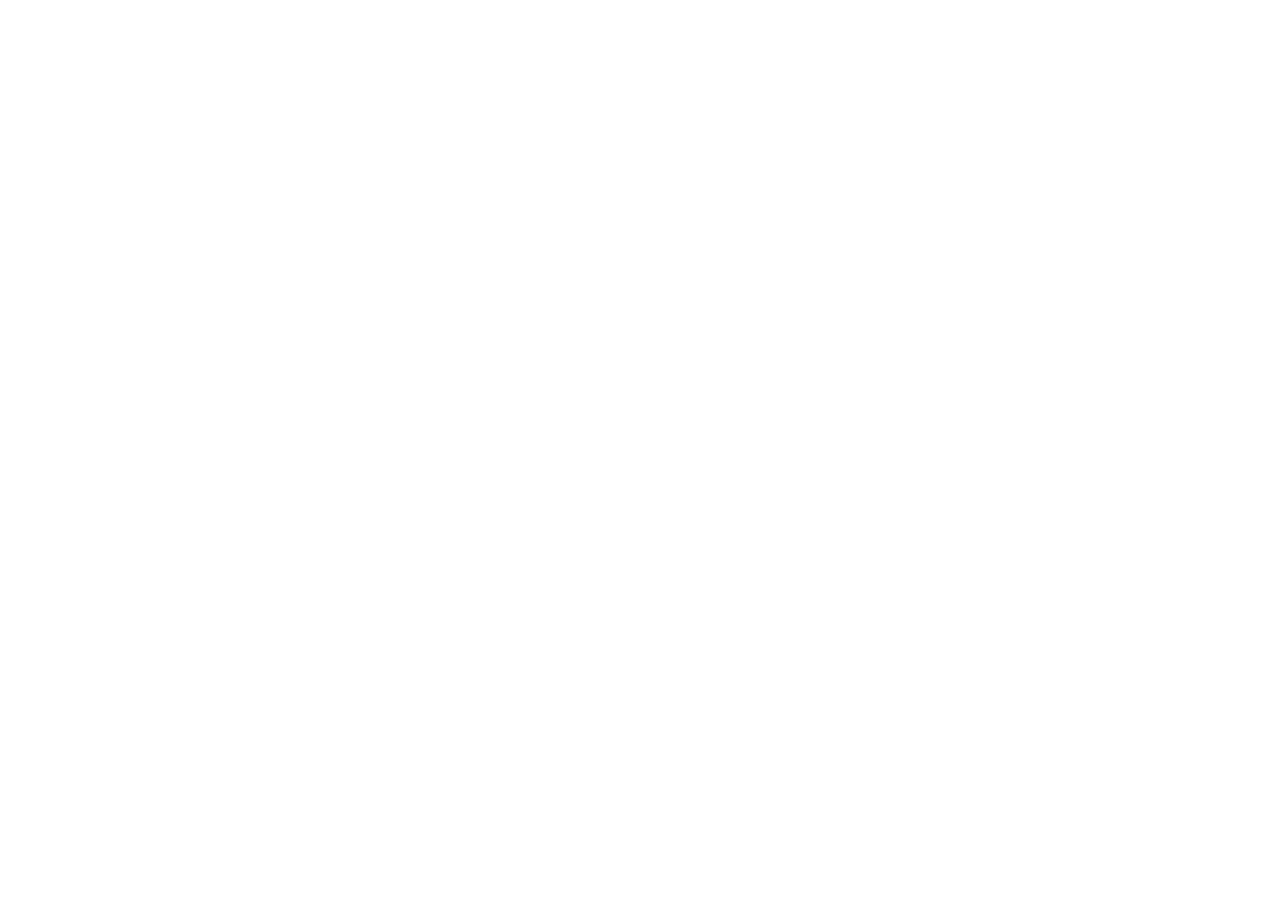
==== index.html @ 10226016 "feat: cria a página HTML principal" ====
<!DOCTYPE html>
<html lang="pt-br">
<head>
    <meta charset="UTF-8">
    <meta name="viewport" content="width=device-width, initial-scale=1.0">
    <title>Projeto Social</title>
    <link rel="stylesheet" href="style.css">
    <link rel="shortcut icon" href="favicon.ico" type="image/x-icon">
</head>
<body>
    
</body>
</html>
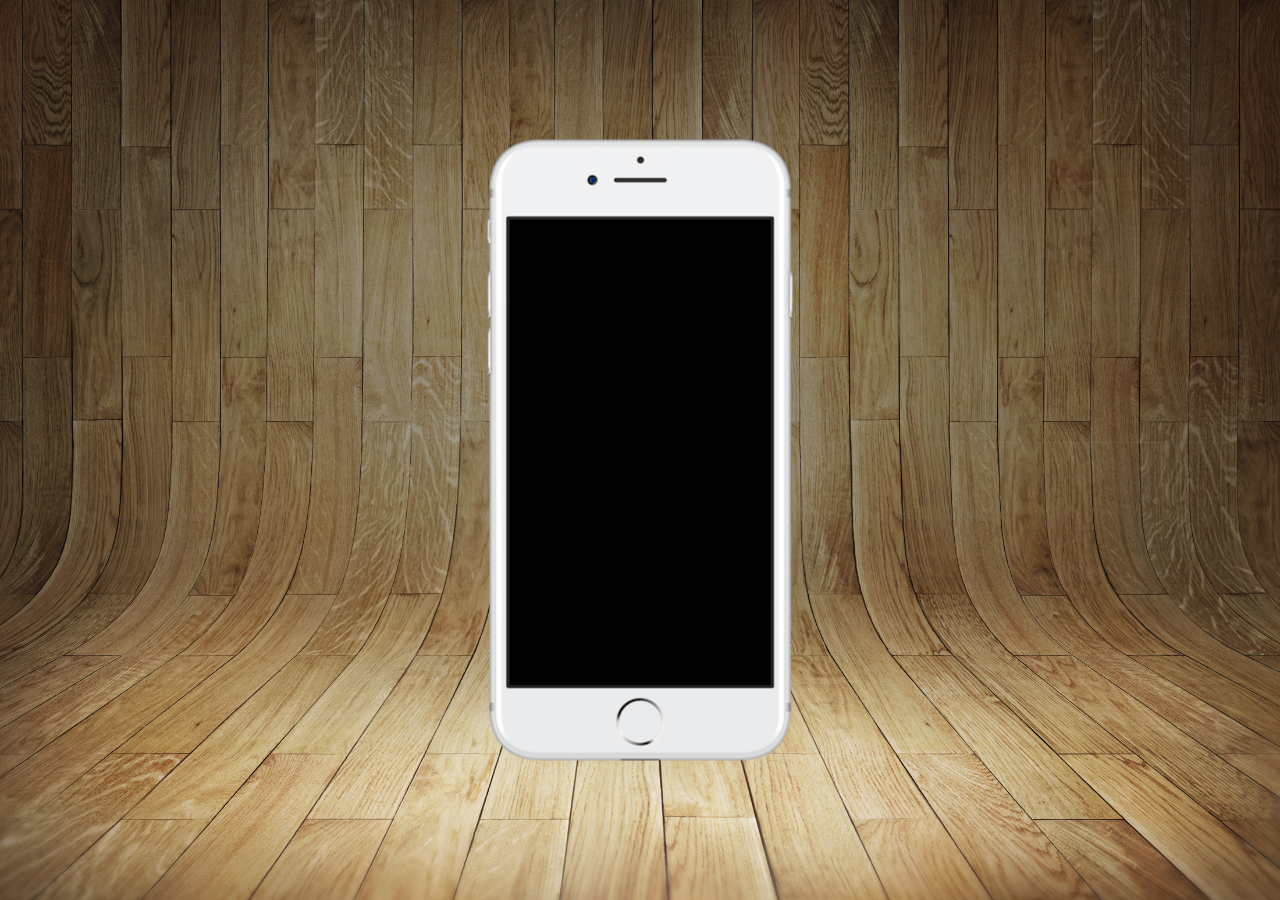
==== commit f229b7aa: "style: cria estrutura na folha de estilos" ====
--- a/index.html
+++ b/index.html
@@ -3,11 +3,21 @@
 <head>
     <meta charset="UTF-8">
     <meta name="viewport" content="width=device-width, initial-scale=1.0">
-    <title>Projeto Social</title>
-    <link rel="stylesheet" href="style.css">
+    <title>Projeto Social</title>    
     <link rel="shortcut icon" href="favicon.ico" type="image/x-icon">
+    <link rel="stylesheet" href="estilos/style.css">
 </head>
 <body>
-    
+    <main>
+
+        <section id="telefone">
+
+        </section>
+
+        <section id="redes-sociais">
+
+        </section>
+
+    </main>
 </body>
 </html>
--- a/estilos/style.css
+++ b/estilos/style.css
@@ -0,0 +1,35 @@
+@charset "UTF-8";
+
+* {
+    margin: 0;
+    padding: 0;
+    font-family: Arial, Helvetica, sans-serif;
+}
+
+html, body {
+    width: 100vw;
+    height: 100vh;
+    background-color: black;
+}
+
+body {
+    background: url("../imagens/fundo-madeira.jpg") no-repeat top center;
+    background-size: cover;
+    background-attachment: fixed;
+}
+
+main {
+    position: relative;
+    height: 100vh;    
+}
+
+section#telefone {    
+    position: absolute;
+    top: 50%;
+    left: 50%;
+    transform: translate(-50%, -50%);
+    width: 311px;
+    height: 627px;
+    background: url("../imagens/frame-iphone.png") no-repeat;
+}
+
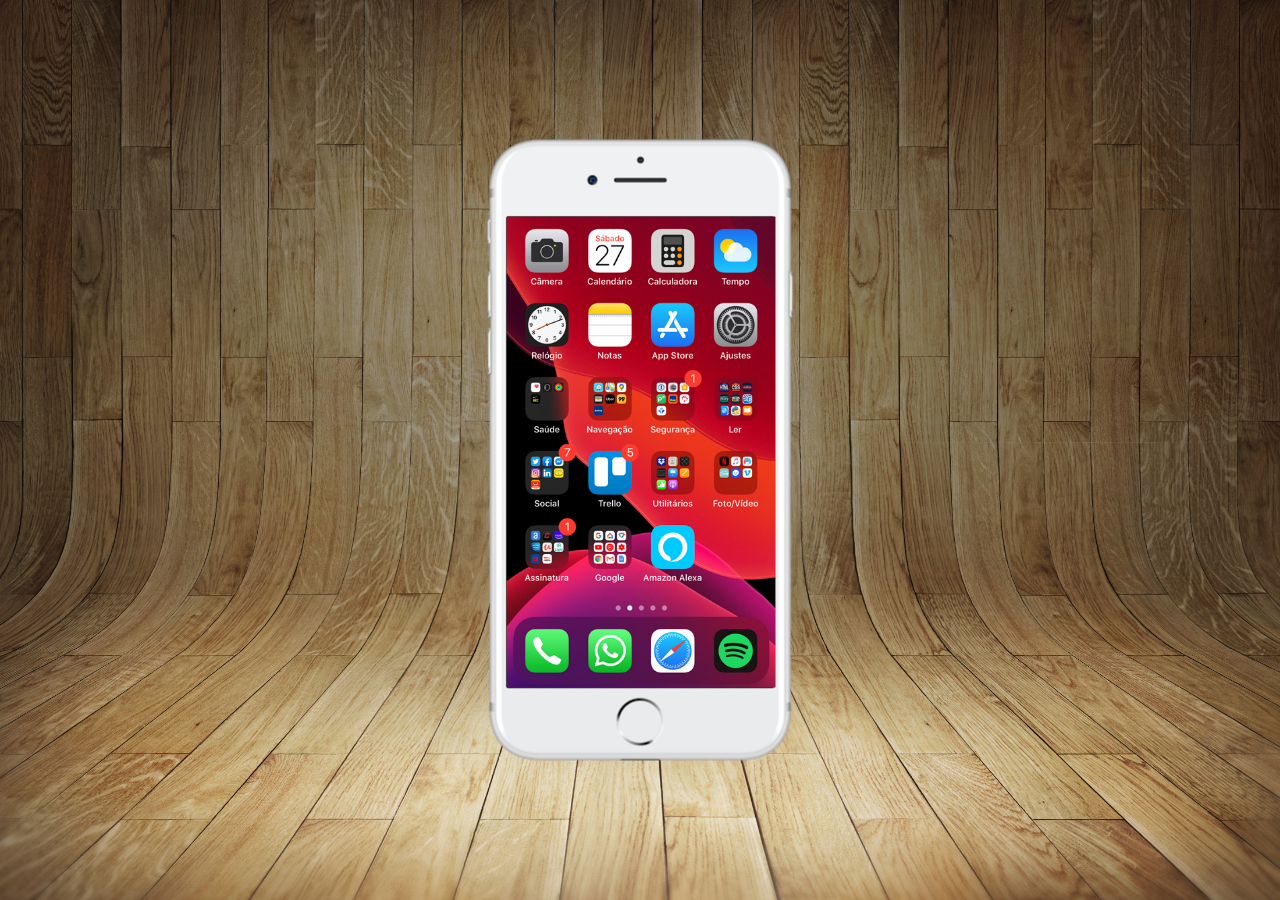
==== commit adc003ae: "feat: cria a tela home.html" ====
--- a/index.html
+++ b/index.html
@@ -11,7 +11,7 @@
     <main>
 
         <section id="telefone">
-
+            <iframe src="home.html" name="tela" id="tela" frameborder="0"></iframe>
         </section>
 
         <section id="redes-sociais">
--- a/estilos/style.css
+++ b/estilos/style.css
@@ -33,3 +33,10 @@
     background: url("../imagens/frame-iphone.png") no-repeat;
 }
 
+iframe#tela {
+    position: relative;
+    top: 80px;
+    left: 22px;
+    width: 269px;
+    height: 471px;
+}
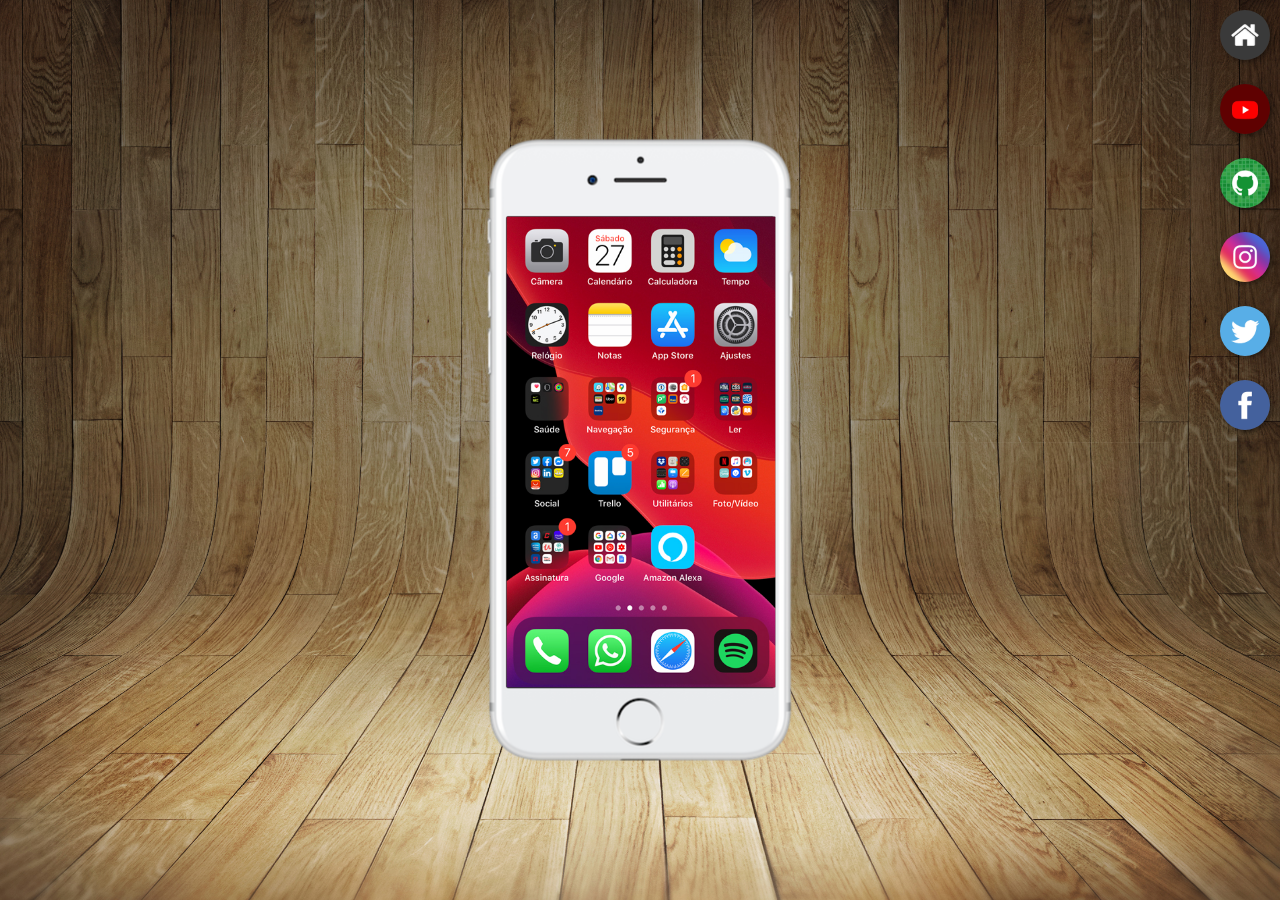
==== commit ba748f48: "style: cria botoes na lateral do index.html e estiliza" ====
--- a/index.html
+++ b/index.html
@@ -11,11 +11,18 @@
     <main>
 
         <section id="telefone">
-            <iframe src="home.html" name="tela" id="tela" frameborder="0"></iframe>
+            <iframe src="home.html" name="tela" id="tela" frameborder="0">
+                Seu navegador não é compatível com isso.
+            </iframe>
         </section>
 
         <section id="redes-sociais">
-
+            <a href="#" target="tela"><img src="imagens/logo-home.jpg" alt="Home"></a>
+            <a href="#" target="tela"><img src="imagens/logo-youtube.jpg" alt="YouTube"></a>
+            <a href="#" target="tela"><img src="imagens/logo-github.jpg" alt="GitHub"></a>
+            <a href="#" target="tela"><img src="imagens/logo-instagram.jpg" alt="Instagram"></a>
+            <a href="#" target="tela"><img src="imagens/logo-twitter.jpg" alt="Twitter"></a>
+            <a href="#" target="tela"><img src="imagens/logo-facebook.jpg" alt="Facebook"></a>
         </section>
 
     </main>
--- a/estilos/style.css
+++ b/estilos/style.css
@@ -39,4 +39,26 @@
     left: 22px;
     width: 269px;
     height: 471px;
+}
+
+section#redes-sociais {
+    display: flex;
+    flex-direction: column;
+    justify-content: flex-end;
+    align-items: flex-end;
+}
+
+section#redes-sociais img {
+    width: 50px;
+    margin: 10px;
+    border-radius: 50%;
+    box-shadow: 2px 2px 5px rgba(0, 0, 0, 0.418);
+    box-sizing: border-box;
+}
+
+section#redes-sociais a:hover {
+    border: 2px solid rgba(255, 255, 255, 0.636);
+    transform: translate(-3px, -3px);
+    box-shadow: 5px 5px 10px rgba(0, 0, 0, 0.616);
+    transition: tranform 0.3s, border 1s;
 }
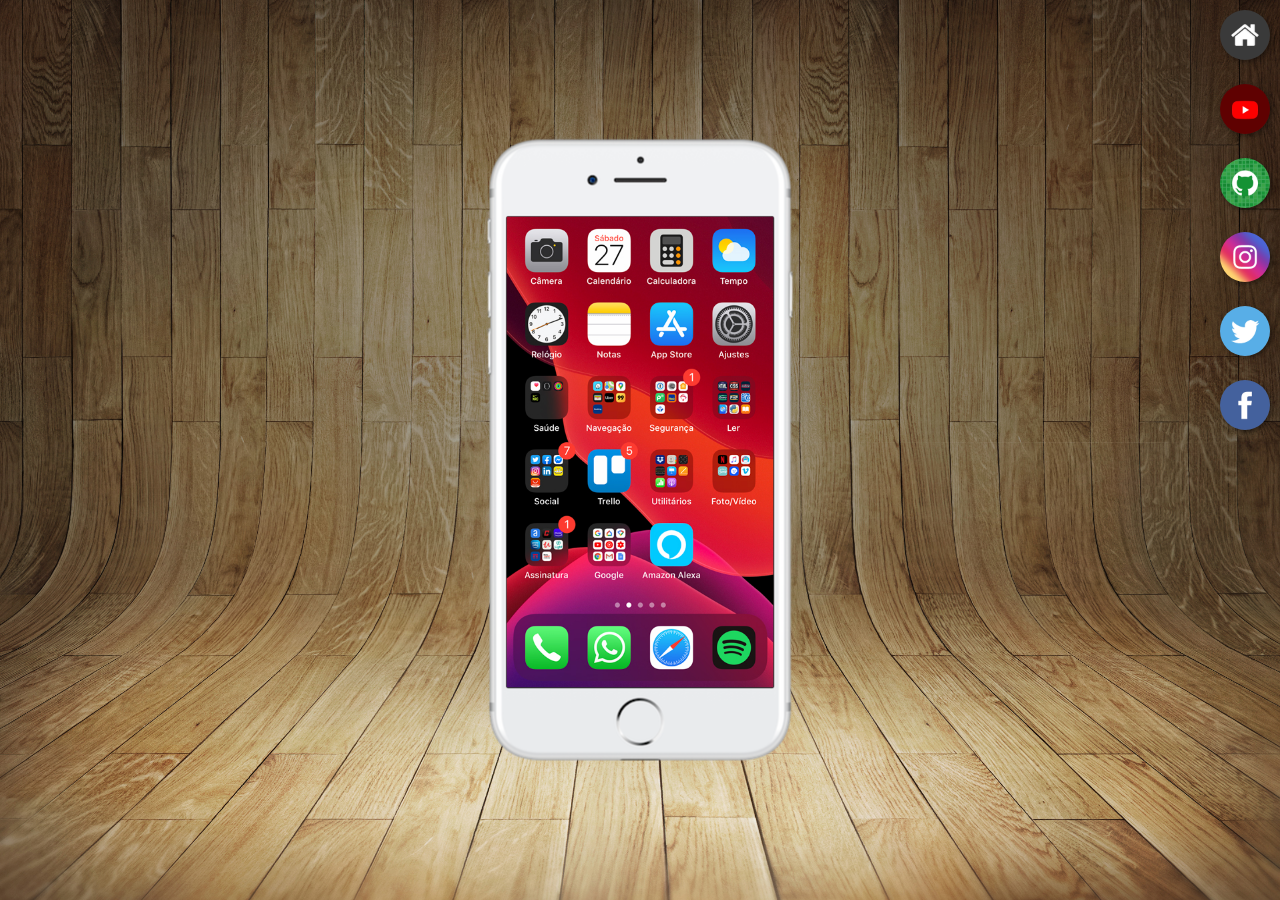
==== commit a26ad8a4: "feat: cria paginas para cada img de rede social e estiliza" ====
--- a/index.html
+++ b/index.html
@@ -17,12 +17,12 @@
         </section>
 
         <section id="redes-sociais">
-            <a href="#" target="tela"><img src="imagens/logo-home.jpg" alt="Home"></a>
-            <a href="#" target="tela"><img src="imagens/logo-youtube.jpg" alt="YouTube"></a>
-            <a href="#" target="tela"><img src="imagens/logo-github.jpg" alt="GitHub"></a>
-            <a href="#" target="tela"><img src="imagens/logo-instagram.jpg" alt="Instagram"></a>
-            <a href="#" target="tela"><img src="imagens/logo-twitter.jpg" alt="Twitter"></a>
-            <a href="#" target="tela"><img src="imagens/logo-facebook.jpg" alt="Facebook"></a>
+            <a href="home.html" target="tela"><img src="imagens/logo-home.jpg" alt="Home"></a>
+            <a href="youtube.html" target="tela"><img src="imagens/logo-youtube.jpg" alt="YouTube"></a>
+            <a href="github.html" target="tela"><img src="imagens/logo-github.jpg" alt="GitHub"></a>
+            <a href="instagram.html" target="tela"><img src="imagens/logo-instagram.jpg" alt="Instagram"></a>
+            <a href="twitter.html" target="tela"><img src="imagens/logo-twitter.jpg" alt="Twitter"></a>
+            <a href="facebook.html" target="tela"><img src="imagens/logo-facebook.jpg" alt="Facebook"></a>
         </section>
 
     </main>
--- a/estilos/style.css
+++ b/estilos/style.css
@@ -37,7 +37,7 @@
     position: relative;
     top: 80px;
     left: 22px;
-    width: 269px;
+    width: 267px;
     height: 471px;
 }
 
